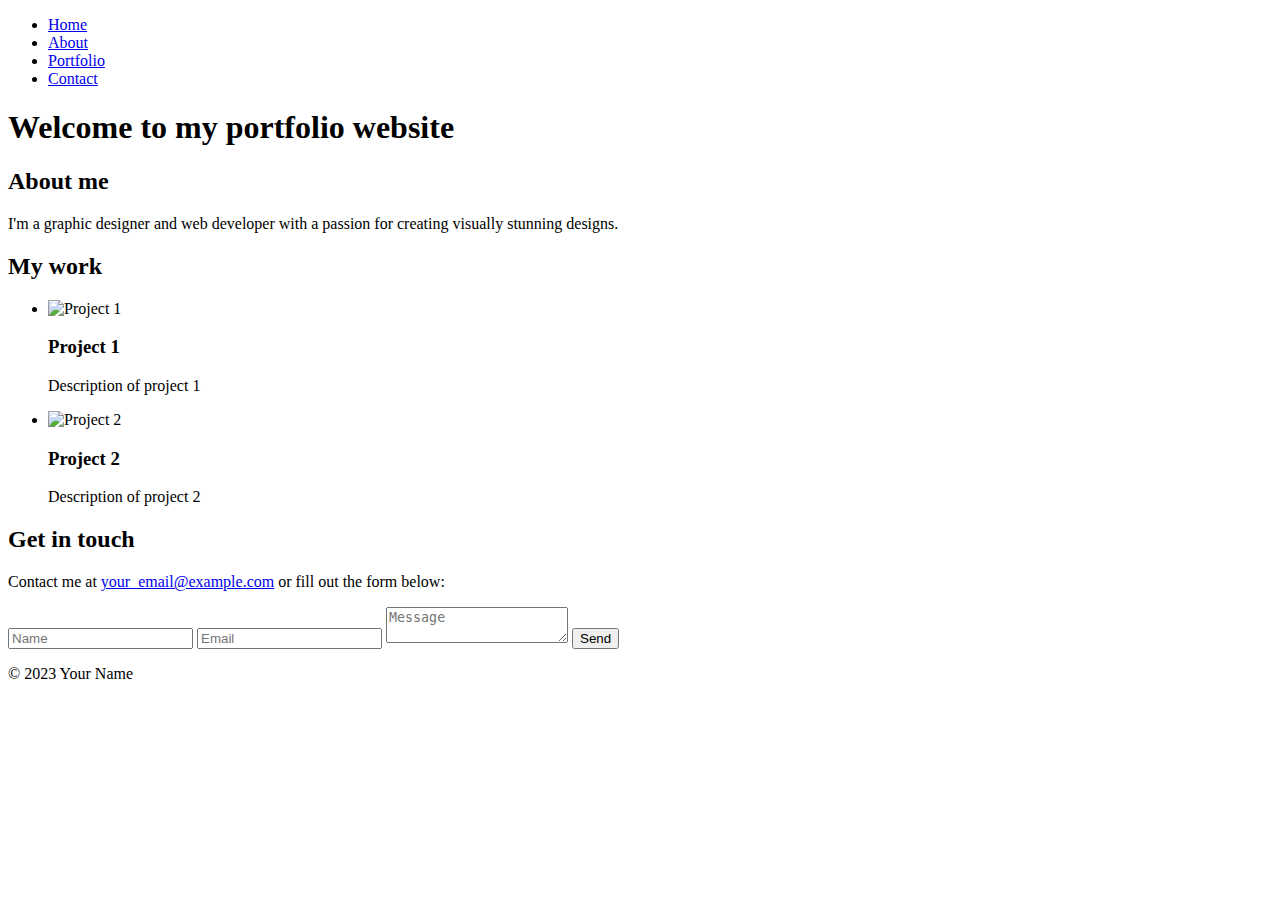
==== index.html @ a7a07061 "First commit" ====
<!DOCTYPE html>
<html lang="en">
<head>
	<meta charset="UTF-8">
	<meta name="viewport" content="width=device-width, initial-scale=1.0">
	<title>Portfolio Website</title>
	<link rel="stylesheet" href="style.css">
</head>
<body>
	<header>
		<nav>
			<ul>
				<li><a href="#home">Home</a></li>
				<li><a href="#about">About</a></li>
				<li><a href="#portfolio">Portfolio</a></li>
				<li><a href="#contact">Contact</a></li>
			</ul>
		</nav>
	</header>
	<main>
		<section id="home">
			<h1>Welcome to my portfolio website</h1>
		</section>
		<section id="about">
			<h2>About me</h2>
			<p>I'm a graphic designer and web developer with a passion for creating visually stunning designs.</p>
		</section>
		<section id="portfolio">
			<h2>My work</h2>
			<ul>
				<li>
					<img src="project1.jpg" alt="Project 1">
					<h3>Project 1</h3>
					<p>Description of project 1</p>
				</li>
				<li>
					<img src="project2.jpg" alt="Project 2">
					<h3>Project 2</h3>
					<p>Description of project 2</p>
				</li>
				<!-- Add more projects here -->
			</ul>
		</section>
		<section id="contact">
			<h2>Get in touch</h2>
			<p>Contact me at <a href="mailto:your_email@example.com">your_email@example.com</a> or fill out the form below:</p>
			<form>
				<input type="name" placeholder="Name">
				<input type="email" placeholder="Email">
				<textarea placeholder="Message"></textarea>
				<button>Send</button>
			</form>
		</section>
	</main>
	<footer>
		<p>&copy; 2023 Your Name</p>
	</footer>
</body>
</html>
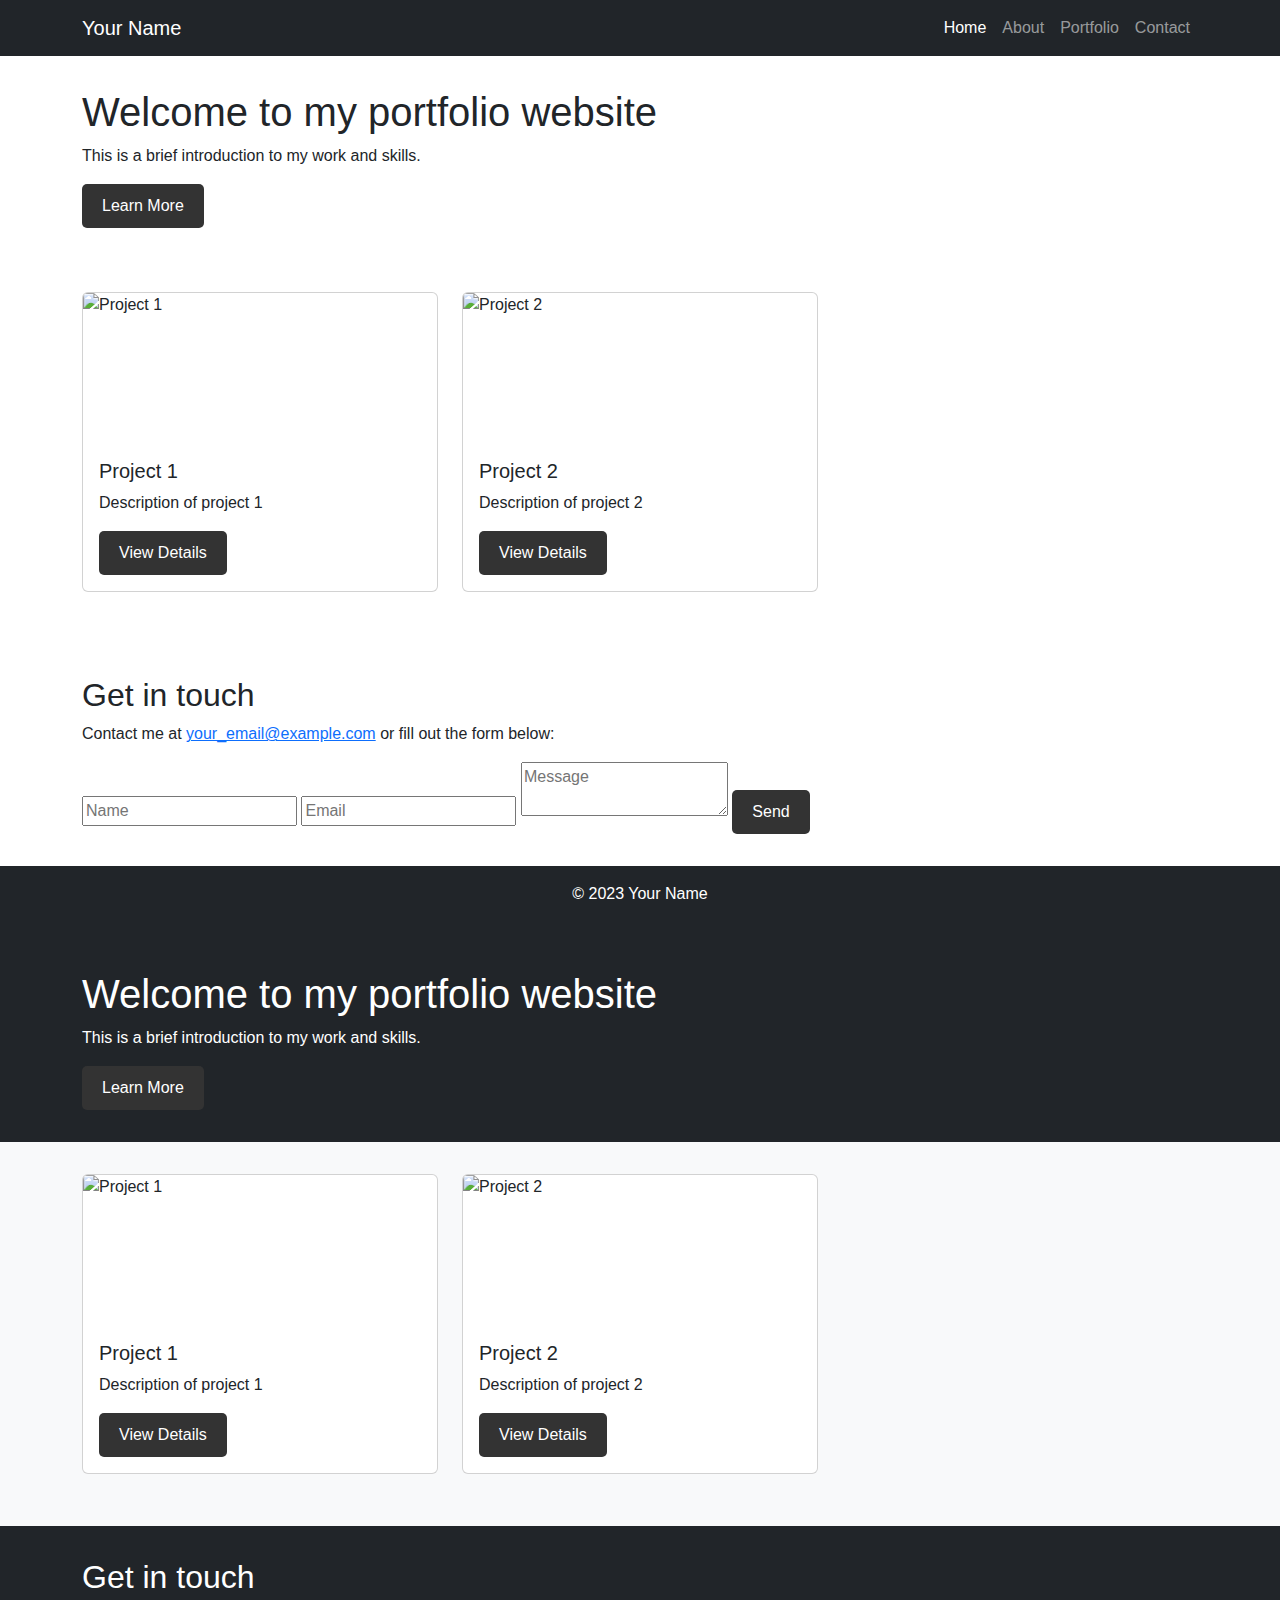
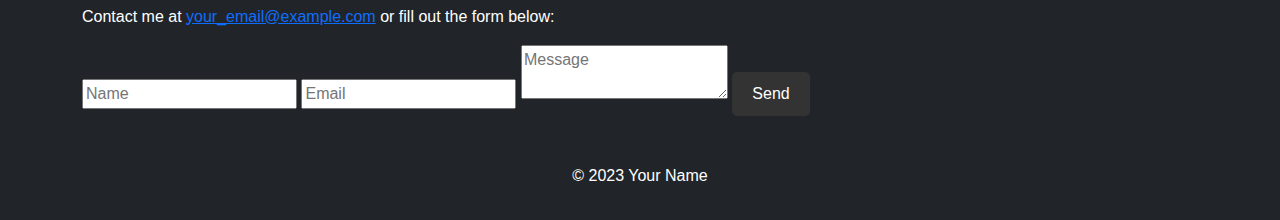
==== commit cb34a01b: "Second commit" ====
--- a/index.html
+++ b/index.html
@@ -4,55 +4,173 @@
 	<meta charset="UTF-8">
 	<meta name="viewport" content="width=device-width, initial-scale=1.0">
 	<title>Portfolio Website</title>
+	<link rel="stylesheet" href="https://cdn.jsdelivr.net/npm/bootstrap@5.1.3/dist/css/bootstrap.min.css">
 	<link rel="stylesheet" href="style.css">
 </head>
 <body>
-	<header>
-		<nav>
-			<ul>
-				<li><a href="#home">Home</a></li>
-				<li><a href="#about">About</a></li>
-				<li><a href="#portfolio">Portfolio</a></li>
-				<li><a href="#contact">Contact</a></li>
-			</ul>
-		</nav>
-	</header>
-	<main>
-		<section id="home">
-			<h1>Welcome to my portfolio website</h1>
-		</section>
-		<section id="about">
-			<h2>About me</h2>
-			<p>I'm a graphic designer and web developer with a passion for creating visually stunning designs.</p>
-		</section>
-		<section id="portfolio">
-			<h2>My work</h2>
-			<ul>
-				<li>
-					<img src="project1.jpg" alt="Project 1">
-					<h3>Project 1</h3>
-					<p>Description of project 1</p>
-				</li>
-				<li>
-					<img src="project2.jpg" alt="Project 2">
-					<h3>Project 2</h3>
-					<p>Description of project 2</p>
-				</li>
+	<!-- Navigation Bar -->
+	<nav class="navbar navbar-expand-lg navbar-dark bg-dark">
+		<div class="container">
+			<a class="navbar-brand" href="#">Your Name</a>
+			<button class="navbar-toggler" type="button" data-bs-toggle="collapse" data-bs-target="#navbarSupportedContent" aria-controls="navbarSupportedContent" aria-expanded="false" aria-label="Toggle navigation">
+				<span class="navbar-toggler-icon"></span>
+			</button>
+			<div class="collapse navbar-collapse" id="navbarSupportedContent">
+				<ul class="navbar-nav ms-auto mb-2 mb-lg-0">
+					<li class="nav-item">
+						<a class="nav-link active" aria-current="page" href="#home">Home</a>
+					</li>
+					<li class="nav-item">
+						<a class="nav-link" href="#about">About</a>
+					</li>
+					<li class="nav-item">
+						<a class="nav-link" href="#portfolio">Portfolio</a>
+					</li>
+					<li class="nav-item">
+						<a class="nav-link" href="#contact">Contact</a>
+					</li>
+				</ul>
+			</div>
+		</div>
+	</nav>
+	<!-- Hero Section -->
+	<div class="hero-section">
+		<div class="container">
+			<div class="row">
+				<div class="col-lg-12">
+					<h1>Welcome to my portfolio website</h1>
+					<p>This is a brief introduction to my work and skills.</p>
+					<button class="btn btn-primary">Learn More</button>
+				</div>
+			</div>
+		</div>
+	</div>
+	<!-- Portfolio Section -->
+	<div class="portfolio-section">
+		<div class="container">
+			<div class="row">
+				<div class="col-lg-4">
+					<div class="card">
+						<img class="card-img-top" src="project1.jpg" alt="Project 1">
+						<div class="card-body">
+							<h5>Project 1</h5>
+							<p>Description of project 1</p>
+							<button class="btn btn-primary">View Details</button>
+						</div>
+					</div>
+				</div>
+				<div class="col-lg-4">
+					<div class="card">
+						<img class="card-img-top" src="project2.jpg" alt="Project 2">
+						<div class="card-body">
+							<h5>Project 2</h5>
+							<p>Description of project 2</p>
+							<button class="btn btn-primary">View Details</button>
+						</div>
+					</div>
+				</div>
 				<!-- Add more projects here -->
-			</ul>
-		</section>
-		<section id="contact">
-			<h2>Get in touch</h2>
-			<p>Contact me at <a href="mailto:your_email@example.com">your_email@example.com</a> or fill out the form below:</p>
-			<form>
-				<input type="name" placeholder="Name">
-				<input type="email" placeholder="Email">
-				<textarea placeholder="Message"></textarea>
-				<button>Send</button>
-			</form>
-		</section>
-	</main>
-	<footer>
+			</div>
+		</div>
+	</div>
+	<!-- Contact Section -->
+	<div class="contact-section">
+		<div class="container">
+			<div class="row">
+				<div class="col-lg-12">
+					<h2>Get in touch</h2>
+					<p>Contact me at <a href="mailto:your_email@example.com">your_email@example.com</a> or fill out the form below:</p>
+					<form>
+						<input type="name" placeholder="Name">
+						<input type="email" placeholder="Email">
+						<textarea placeholder="Message"></textarea>
+						<button class="btn btn-primary">Send</button>
+					</form>
+				</div>
+			</div>
+		</div>
+	</div>
+	<!-- Footer -->
+	<footer class="bg-dark text-white">
+		<p>&copy; 2023 Your Name</p>
+	</footer>
+</body>
+</html
+There was a problem generating a response. Please try again later.
+[3:46 pm, 03/06/2024] Martins Igbadia: Code for an attractive portfolio website with bootstrap 5
+[3:46 pm, 03/06/2024] Meta AI: Here's an example code for an attractive portfolio website using Bootstrap 5:
+
+HTML:
+
+<!DOCTYPE html>
+<html lang="en">
+<head>
+	<meta charset="UTF-8">
+	<meta name="viewport" content="width=device-width, initial-scale=1.0">
+	<title>Portfolio Website</title>
+	<link rel="stylesheet" href="(link unavailable)">
+	<link rel="stylesheet" href="style.css">
+</head>
+<body>
+	<!-- Hero Section -->
+	<div class="hero-section bg-dark text-white">
+		<div class="container">
+			<div class="row">
+				<div class="col-lg-12">
+					<h1>Welcome to my portfolio website</h1>
+					<p>This is a brief introduction to my work and skills.</p>
+					<button class="btn btn-primary">Learn More</button>
+				</div>
+			</div>
+		</div>
+	</div>
+	<!-- Portfolio Section -->
+	<div class="portfolio-section bg-light">
+		<div class="container">
+			<div class="row">
+				<div class="col-lg-4">
+					<div class="card">
+						<img class="card-img-top" src="project1.jpg" alt="Project 1">
+						<div class="card-body">
+							<h5>Project 1</h5>
+							<p>Description of project 1</p>
+							<button class="btn btn-primary">View Details</button>
+						</div>
+					</div>
+				</div>
+				<div class="col-lg-4">
+					<div class="card">
+						<img class="card-img-top" src="project2.jpg" alt="Project 2">
+						<div class="card-body">
+							<h5>Project 2</h5>
+							<p>Description of project 2</p>
+							<button class="btn btn-primary">View Details</button>
+						</div>
+					</div>
+				</div>
+				<!-- Add more projects here -->
+			</div>
+		</div>
+	</div>
+	<!-- Contact Section -->
+	<div class="contact-section bg-dark text-white">
+		<div class="container">
+			<div class="row">
+				<div class="col-lg-12">
+					<h2>Get in touch</h2>
+					<p>Contact me at <a href="mailto:your_email@example.com">your_email@example.com</a> or fill out the form below:</p>
+					<form>
+						<input type="name" placeholder="Name">
+						<input type="email" placeholder="Email">
+						<textarea placeholder="Message"></textarea>
+						<button class="btn btn-primary">Send</button>
+					</form>
+				</div>
+			</div>
+		</div>
+	</div>
+	<!-- Footer -->
+	<footer class="bg-dark text-white">
 		<p>&copy; 2023 Your Name</p>
 	</footer>
 </body>
--- a/style.css
+++ b/style.css
@@ -0,0 +1,34 @@
+body {
+	font-family: 'Open Sans', sans-serif;
+}
+.hero-section {
+	padding: 2em;
+}
+.portfolio-section {
+	padding: 2em;
+}
+.card {
+	margin-bottom: 20px;
+}
+.card-img-top {
+	height: 150px;
+	object-fit: cover;
+}
+.card-body {
+	padding: 1em;
+}
+.btn-primary {
+	background-color: #333;
+	color: #fff;
+	padding: 10px 20px;
+	border: none;
+	border-radius: 5px;
+	cursor: pointer;
+}
+.contact-section {
+	padding: 2em;
+}
+footer {
+	padding: 1em;
+	text-align: center;
+}
--- a/style.css
+++ b/style.css
@@ -0,0 +1,34 @@
+body {
+	font-family: 'Open Sans', sans-serif;
+}
+.hero-section {
+	padding: 2em;
+}
+.portfolio-section {
+	padding: 2em;
+}
+.card {
+	margin-bottom: 20px;
+}
+.card-img-top {
+	height: 150px;
+	object-fit: cover;
+}
+.card-body {
+	padding: 1em;
+}
+.btn-primary {
+	background-color: #333;
+	color: #fff;
+	padding: 10px 20px;
+	border: none;
+	border-radius: 5px;
+	cursor: pointer;
+}
+.contact-section {
+	padding: 2em;
+}
+footer {
+	padding: 1em;
+	text-align: center;
+}
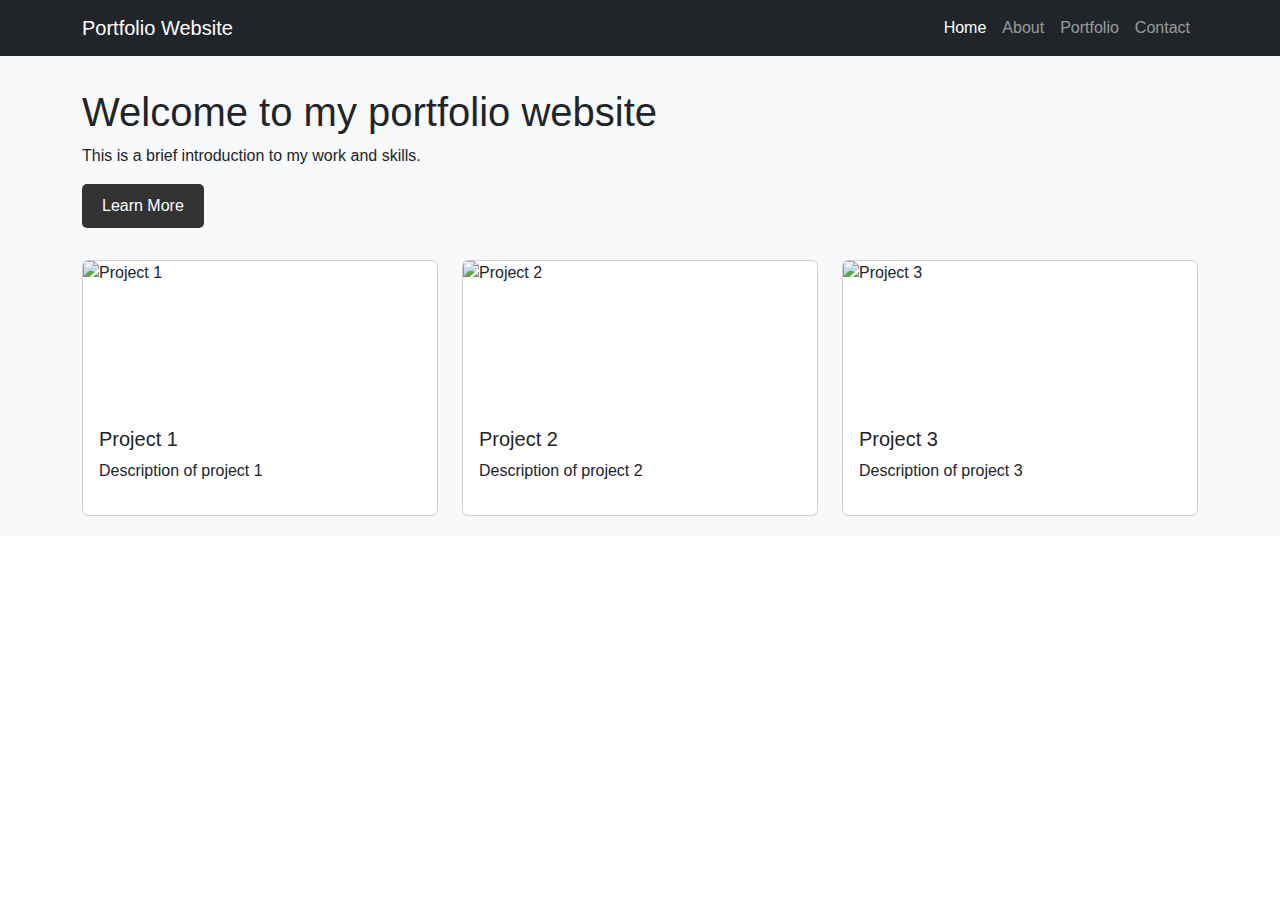
==== commit e2d6dc8f: "Third commit" ====
--- a/index.html
+++ b/index.html
@@ -11,17 +11,17 @@
 	<!-- Navigation Bar -->
 	<nav class="navbar navbar-expand-lg navbar-dark bg-dark">
 		<div class="container">
-			<a class="navbar-brand" href="#">Your Name</a>
+			<a class="navbar-brand" href="#">Portfolio Website</a>
 			<button class="navbar-toggler" type="button" data-bs-toggle="collapse" data-bs-target="#navbarSupportedContent" aria-controls="navbarSupportedContent" aria-expanded="false" aria-label="Toggle navigation">
 				<span class="navbar-toggler-icon"></span>
 			</button>
 			<div class="collapse navbar-collapse" id="navbarSupportedContent">
 				<ul class="navbar-nav ms-auto mb-2 mb-lg-0">
 					<li class="nav-item">
-						<a class="nav-link active" aria-current="page" href="#home">Home</a>
+						<a class="nav-link active" aria-current="page" href="index.html">Home</a>
 					</li>
 					<li class="nav-item">
-						<a class="nav-link" href="#about">About</a>
+						<a class="nav-link" href="about.html">About</a>
 					</li>
 					<li class="nav-item">
 						<a class="nav-link" href="#portfolio">Portfolio</a>
@@ -34,7 +34,7 @@
 		</div>
 	</nav>
 	<!-- Hero Section -->
-	<div class="hero-section">
+	<div class="hero-section bg-light">
 		<div class="container">
 			<div class="row">
 				<div class="col-lg-12">
@@ -45,8 +45,8 @@
 			</div>
 		</div>
 	</div>
-	<!-- Portfolio Section -->
-	<div class="portfolio-section">
+	<!-- Portfolio Showcase -->
+	<div class="portfolio-showcase bg-light">
 		<div class="container">
 			<div class="row">
 				<div class="col-lg-4">
@@ -55,7 +55,6 @@
 						<div class="card-body">
 							<h5>Project 1</h5>
 							<p>Description of project 1</p>
-							<button class="btn btn-primary">View Details</button>
 						</div>
 					</div>
 				</div>
@@ -65,113 +64,20 @@
 						<div class="card-body">
 							<h5>Project 2</h5>
 							<p>Description of project 2</p>
-							<button class="btn btn-primary">View Details</button>
-						</div>
-					</div>
-				</div>
-				<!-- Add more projects here -->
-			</div>
-		</div>
-	</div>
-	<!-- Contact Section -->
-	<div class="contact-section">
-		<div class="container">
-			<div class="row">
-				<div class="col-lg-12">
-					<h2>Get in touch</h2>
-					<p>Contact me at <a href="mailto:your_email@example.com">your_email@example.com</a> or fill out the form below:</p>
-					<form>
-						<input type="name" placeholder="Name">
-						<input type="email" placeholder="Email">
-						<textarea placeholder="Message"></textarea>
-						<button class="btn btn-primary">Send</button>
-					</form>
-				</div>
-			</div>
-		</div>
-	</div>
-	<!-- Footer -->
-	<footer class="bg-dark text-white">
-		<p>&copy; 2023 Your Name</p>
-	</footer>
-</body>
-</html
-There was a problem generating a response. Please try again later.
-[3:46 pm, 03/06/2024] Martins Igbadia: Code for an attractive portfolio website with bootstrap 5
-[3:46 pm, 03/06/2024] Meta AI: Here's an example code for an attractive portfolio website using Bootstrap 5:
-
-HTML:
-
-<!DOCTYPE html>
-<html lang="en">
-<head>
-	<meta charset="UTF-8">
-	<meta name="viewport" content="width=device-width, initial-scale=1.0">
-	<title>Portfolio Website</title>
-	<link rel="stylesheet" href="(link unavailable)">
-	<link rel="stylesheet" href="style.css">
-</head>
-<body>
-	<!-- Hero Section -->
-	<div class="hero-section bg-dark text-white">
-		<div class="container">
-			<div class="row">
-				<div class="col-lg-12">
-					<h1>Welcome to my portfolio website</h1>
-					<p>This is a brief introduction to my work and skills.</p>
-					<button class="btn btn-primary">Learn More</button>
-				</div>
-			</div>
-		</div>
-	</div>
-	<!-- Portfolio Section -->
-	<div class="portfolio-section bg-light">
-		<div class="container">
-			<div class="row">
-				<div class="col-lg-4">
-					<div class="card">
-						<img class="card-img-top" src="project1.jpg" alt="Project 1">
-						<div class="card-body">
-							<h5>Project 1</h5>
-							<p>Description of project 1</p>
-							<button class="btn btn-primary">View Details</button>
 						</div>
 					</div>
 				</div>
 				<div class="col-lg-4">
 					<div class="card">
-						<img class="card-img-top" src="project2.jpg" alt="Project 2">
+						<img class="card-img-top" src="project3.jpg" alt="Project 3">
 						<div class="card-body">
-							<h5>Project 2</h5>
-							<p>Description of project 2</p>
-							<button class="btn btn-primary">View Details</button>
+							<h5>Project 3</h5>
+							<p>Description of project 3</p>
 						</div>
 					</div>
-				</div>
-				<!-- Add more projects here -->
-			</div>
-		</div>
-	</div>
-	<!-- Contact Section -->
-	<div class="contact-section bg-dark text-white">
-		<div class="container">
-			<div class="row">
-				<div class="col-lg-12">
-					<h2>Get in touch</h2>
-					<p>Contact me at <a href="mailto:your_email@example.com">your_email@example.com</a> or fill out the form below:</p>
-					<form>
-						<input type="name" placeholder="Name">
-						<input type="email" placeholder="Email">
-						<textarea placeholder="Message"></textarea>
-						<button class="btn btn-primary">Send</button>
-					</form>
 				</div>
 			</div>
 		</div>
 	</div>
-	<!-- Footer -->
-	<footer class="bg-dark text-white">
-		<p>&copy; 2023 Your Name</p>
-	</footer>
 </body>
 </html>